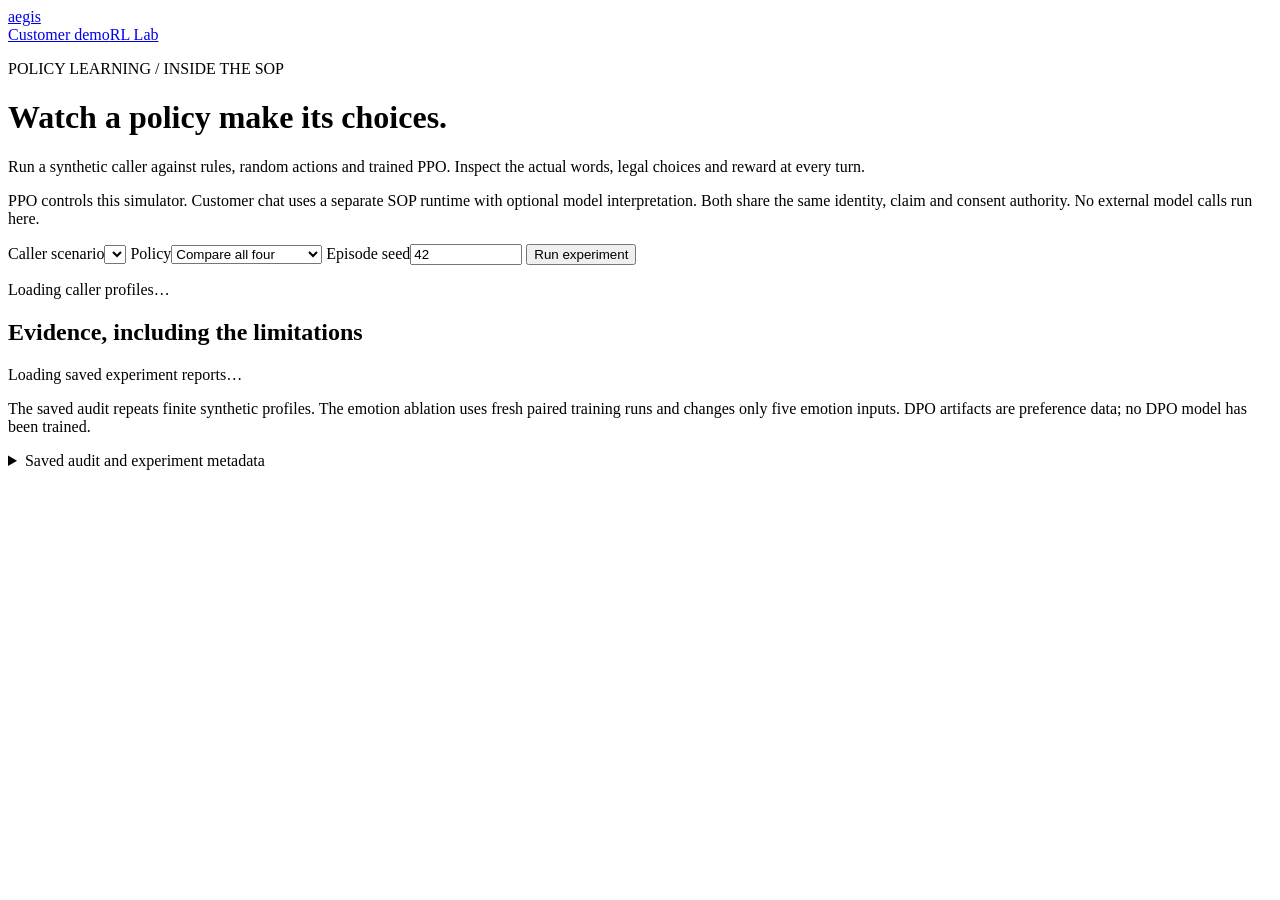
==== frontend/lab.html @ 6caac264 "feat(rl): deliver causal policy lab with audited checkpoints and acceptance flows" ====
<!DOCTYPE html>
<html lang="en">
<head>
  <meta charset="UTF-8"><meta name="viewport" content="width=device-width, initial-scale=1">
  <title>aegis — RL Lab</title>
  <link rel="stylesheet" href="/static/style.css"><link rel="stylesheet" href="/static/lab.css">
  <script src="/static/lab.js" defer></script>
</head>
<body>
  <div class="app-shell lab-shell">
    <header class="header"><a class="brand" href="/"><span class="brand-name">aegis</span></a>
      <nav class="header-actions" aria-label="Workspace"><a class="btn btn-secondary" href="/">Customer demo</a><a class="btn btn-primary" href="/lab" aria-current="page">RL Lab</a></nav></header>
    <main class="lab-main">
      <p class="eyebrow">POLICY LEARNING / INSIDE THE SOP</p><h1>Watch a policy make its choices.</h1>
      <p class="lab-intro">Run a synthetic caller against rules, random actions and trained PPO. Inspect the actual words, legal choices and reward at every turn.</p>
      <p class="lab-boundary">PPO controls this simulator. Customer chat uses a separate SOP runtime with optional model interpretation. Both share the same identity, claim and consent authority. No external model calls run here.</p>
      <form id="lab-form" class="lab-controls">
        <label>Caller scenario<select id="lab-profile" required aria-label="Caller scenario"></select></label>
        <label>Policy<select id="lab-policy"><option value="compare">Compare all four</option><option value="ppo42">PPO · seed 42</option><option value="ppo7">PPO · seed 7</option><option value="rule">Rule baseline</option><option value="random">Random legal actions</option></select></label>
        <label>Episode seed<input id="lab-seed" type="number" min="0" max="2147483647" value="42" required></label>
        <button id="lab-run" class="btn btn-primary" type="submit">Run experiment</button>
      </form>
      <p id="lab-status" role="status" aria-live="polite">Loading caller profiles…</p>
      <section id="lab-results" hidden aria-label="Experiment results">
        <div class="lab-table-wrap"><table class="lab-table"><caption>Measured outcomes — choose a policy to inspect</caption><thead><tr><th>Policy</th><th>Outcome</th><th>Turns</th><th>Return</th><th>Violations</th><th></th></tr></thead><tbody id="lab-summary"></tbody></table></div>
        <p class="lab-small">A human handoff is reported separately from case completion. Zero violations here reflect the active SOP mask; they are not proof of learned safety.</p>
        <div class="lab-replay"><label for="lab-turn" id="lab-turn-label">Turn 1</label><input type="range" id="lab-turn" min="0" max="0" value="0"><button id="lab-download" class="btn btn-secondary" type="button">Download run JSON</button></div>
        <div class="lab-columns">
          <section class="lab-card"><div class="lab-heading"><h2 id="lab-policy-title">Policy</h2><span class="tag" id="lab-phase"></span></div>
            <p id="lab-checkpoint" class="lab-small"></p>
            <div class="lab-message"><span class="eyebrow">CALLER CONTEXT</span><p id="lab-caller-before"></p></div>
            <div class="lab-message agent"><span class="eyebrow" id="lab-action"></span><p id="lab-agent"></p></div>
            <div class="lab-message"><span class="eyebrow">CALLER RESPONSE</span><p id="lab-caller-after"></p></div>
            <div class="lab-message agent" id="lab-final-box" hidden><span class="eyebrow">SOP CLOSING RESPONSE</span><p id="lab-final"></p></div>
          </section>
          <section class="lab-card"><h2>Choices at this turn</h2><p id="lab-distribution" class="lab-small"></p><div id="lab-actions"></div>
            <h3 class="lab-reward-heading">Reward breakdown</h3><dl id="lab-reward" class="lab-rewards"></dl>
            <details><summary>Observation before the action</summary><pre id="lab-observation"></pre></details>
          </section>
        </div>
      </section>
      <section class="lab-card evidence-card"><h2>Evidence, including the limitations</h2><p id="lab-evidence">Loading saved experiment reports…</p>
        <p class="lab-small">The saved audit repeats finite synthetic profiles. The emotion ablation uses fresh paired training runs and changes only five emotion inputs. DPO artifacts are preference data; no DPO model has been trained.</p>
        <details><summary>Saved audit and experiment metadata</summary><pre id="lab-evidence-json"></pre></details>
      </section>
    </main>
  </div>
</body></html>
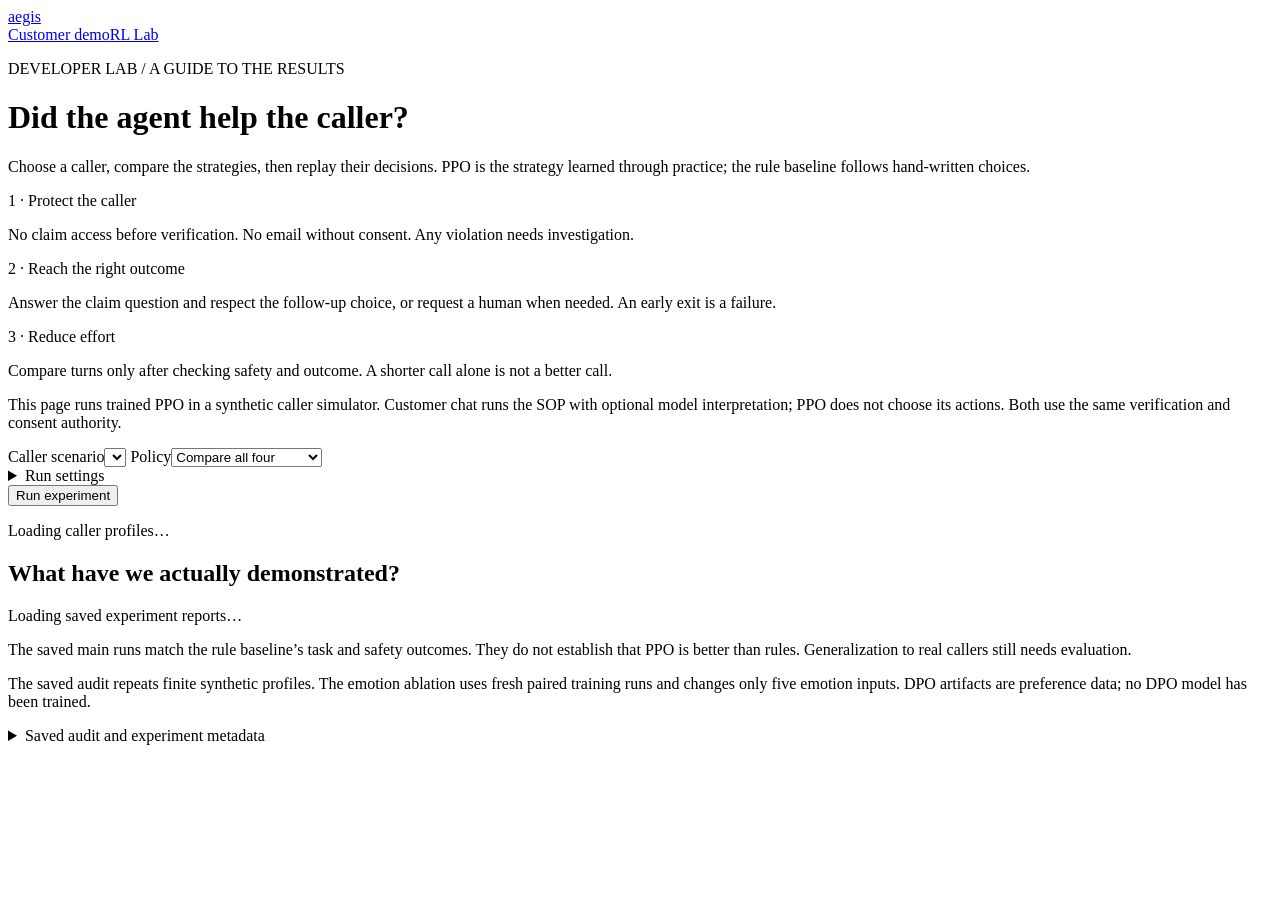
==== commit 11a85a89: "feat(ux): guide claims conversations and make verification and RL outcomes clear" ====
--- a/frontend/lab.html
+++ b/frontend/lab.html
@@ -11,35 +11,42 @@
     <header class="header"><a class="brand" href="/"><span class="brand-name">aegis</span></a>
       <nav class="header-actions" aria-label="Workspace"><a class="btn btn-secondary" href="/">Customer demo</a><a class="btn btn-primary" href="/lab" aria-current="page">RL Lab</a></nav></header>
     <main class="lab-main">
-      <p class="eyebrow">POLICY LEARNING / INSIDE THE SOP</p><h1>Watch a policy make its choices.</h1>
-      <p class="lab-intro">Run a synthetic caller against rules, random actions and trained PPO. Inspect the actual words, legal choices and reward at every turn.</p>
-      <p class="lab-boundary">PPO controls this simulator. Customer chat uses a separate SOP runtime with optional model interpretation. Both share the same identity, claim and consent authority. No external model calls run here.</p>
+      <p class="eyebrow">DEVELOPER LAB / A GUIDE TO THE RESULTS</p><h1>Did the agent help the caller?</h1>
+      <p class="lab-intro">Choose a caller, compare the strategies, then replay their decisions. PPO is the strategy learned through practice; the rule baseline follows hand-written choices.</p>
+      <div class="lab-guide" aria-label="What good performance means">
+        <article><span>1 · Protect the caller</span><p>No claim access before verification. No email without consent. Any violation needs investigation.</p></article>
+        <article><span>2 · Reach the right outcome</span><p>Answer the claim question and respect the follow-up choice, or request a human when needed. An early exit is a failure.</p></article>
+        <article><span>3 · Reduce effort</span><p>Compare turns only after checking safety and outcome. A shorter call alone is not a better call.</p></article>
+      </div>
+      <p class="lab-boundary">This page runs trained PPO in a synthetic caller simulator. Customer chat runs the SOP with optional model interpretation; PPO does not choose its actions. Both use the same verification and consent authority.</p>
       <form id="lab-form" class="lab-controls">
         <label>Caller scenario<select id="lab-profile" required aria-label="Caller scenario"></select></label>
         <label>Policy<select id="lab-policy"><option value="compare">Compare all four</option><option value="ppo42">PPO · seed 42</option><option value="ppo7">PPO · seed 7</option><option value="rule">Rule baseline</option><option value="random">Random legal actions</option></select></label>
-        <label>Episode seed<input id="lab-seed" type="number" min="0" max="2147483647" value="42" required></label>
+        <details class="lab-settings"><summary>Run settings</summary><label>Random seed<input id="lab-seed" type="number" min="0" max="2147483647" value="42" required></label><p class="lab-small">Keeps the caller’s random variations repeatable. PPO seed 42 and 7 identify two separate training runs.</p></details>
         <button id="lab-run" class="btn btn-primary" type="submit">Run experiment</button>
       </form>
       <p id="lab-status" role="status" aria-live="polite">Loading caller profiles…</p>
       <section id="lab-results" hidden aria-label="Experiment results">
-        <div class="lab-table-wrap"><table class="lab-table"><caption>Measured outcomes — choose a policy to inspect</caption><thead><tr><th>Policy</th><th>Outcome</th><th>Turns</th><th>Return</th><th>Violations</th><th></th></tr></thead><tbody id="lab-summary"></tbody></table></div>
+        <p id="lab-takeaway" class="lab-takeaway" role="status"></p>
+        <div class="lab-table-wrap"><table class="lab-table"><caption>This run’s results — choose a strategy to replay</caption><thead><tr><th>Strategy</th><th>Outcome</th><th>Turns</th><th>Training score</th><th>Rule violations</th><th></th></tr></thead><tbody id="lab-summary"></tbody></table></div>
         <p class="lab-small">A human handoff is reported separately from case completion. Zero violations here reflect the active SOP mask; they are not proof of learned safety.</p>
         <div class="lab-replay"><label for="lab-turn" id="lab-turn-label">Turn 1</label><input type="range" id="lab-turn" min="0" max="0" value="0"><button id="lab-download" class="btn btn-secondary" type="button">Download run JSON</button></div>
         <div class="lab-columns">
           <section class="lab-card"><div class="lab-heading"><h2 id="lab-policy-title">Policy</h2><span class="tag" id="lab-phase"></span></div>
-            <p id="lab-checkpoint" class="lab-small"></p>
+            <details><summary>Model and training record</summary><p id="lab-checkpoint" class="lab-small"></p></details>
             <div class="lab-message"><span class="eyebrow">CALLER CONTEXT</span><p id="lab-caller-before"></p></div>
             <div class="lab-message agent"><span class="eyebrow" id="lab-action"></span><p id="lab-agent"></p></div>
             <div class="lab-message"><span class="eyebrow">CALLER RESPONSE</span><p id="lab-caller-after"></p></div>
             <div class="lab-message agent" id="lab-final-box" hidden><span class="eyebrow">SOP CLOSING RESPONSE</span><p id="lab-final"></p></div>
           </section>
-          <section class="lab-card"><h2>Choices at this turn</h2><p id="lab-distribution" class="lab-small"></p><div id="lab-actions"></div>
-            <h3 class="lab-reward-heading">Reward breakdown</h3><dl id="lab-reward" class="lab-rewards"></dl>
+          <section class="lab-card"><h2>What could the agent do?</h2><p class="lab-small">The percentage shows the strategy’s preference for an action, not the chance that its answer is correct. Blocked actions are forbidden by the workflow.</p><p id="lab-distribution" class="lab-small"></p><div id="lab-actions"></div>
+            <details><summary>Why this turn earned its training score</summary><p class="lab-small">Reward is a score we designed for training, not a customer satisfaction rating. Only nonzero components are shown. Check the outcome before comparing scores.</p><dl id="lab-reward" class="lab-rewards"></dl></details>
             <details><summary>Observation before the action</summary><pre id="lab-observation"></pre></details>
           </section>
         </div>
       </section>
-      <section class="lab-card evidence-card"><h2>Evidence, including the limitations</h2><p id="lab-evidence">Loading saved experiment reports…</p>
+      <section class="lab-card evidence-card"><h2>What have we actually demonstrated?</h2><p id="lab-evidence">Loading saved experiment reports…</p>
+        <p class="lab-small">The saved main runs match the rule baseline’s task and safety outcomes. They do not establish that PPO is better than rules. Generalization to real callers still needs evaluation.</p>
         <p class="lab-small">The saved audit repeats finite synthetic profiles. The emotion ablation uses fresh paired training runs and changes only five emotion inputs. DPO artifacts are preference data; no DPO model has been trained.</p>
         <details><summary>Saved audit and experiment metadata</summary><pre id="lab-evidence-json"></pre></details>
       </section>
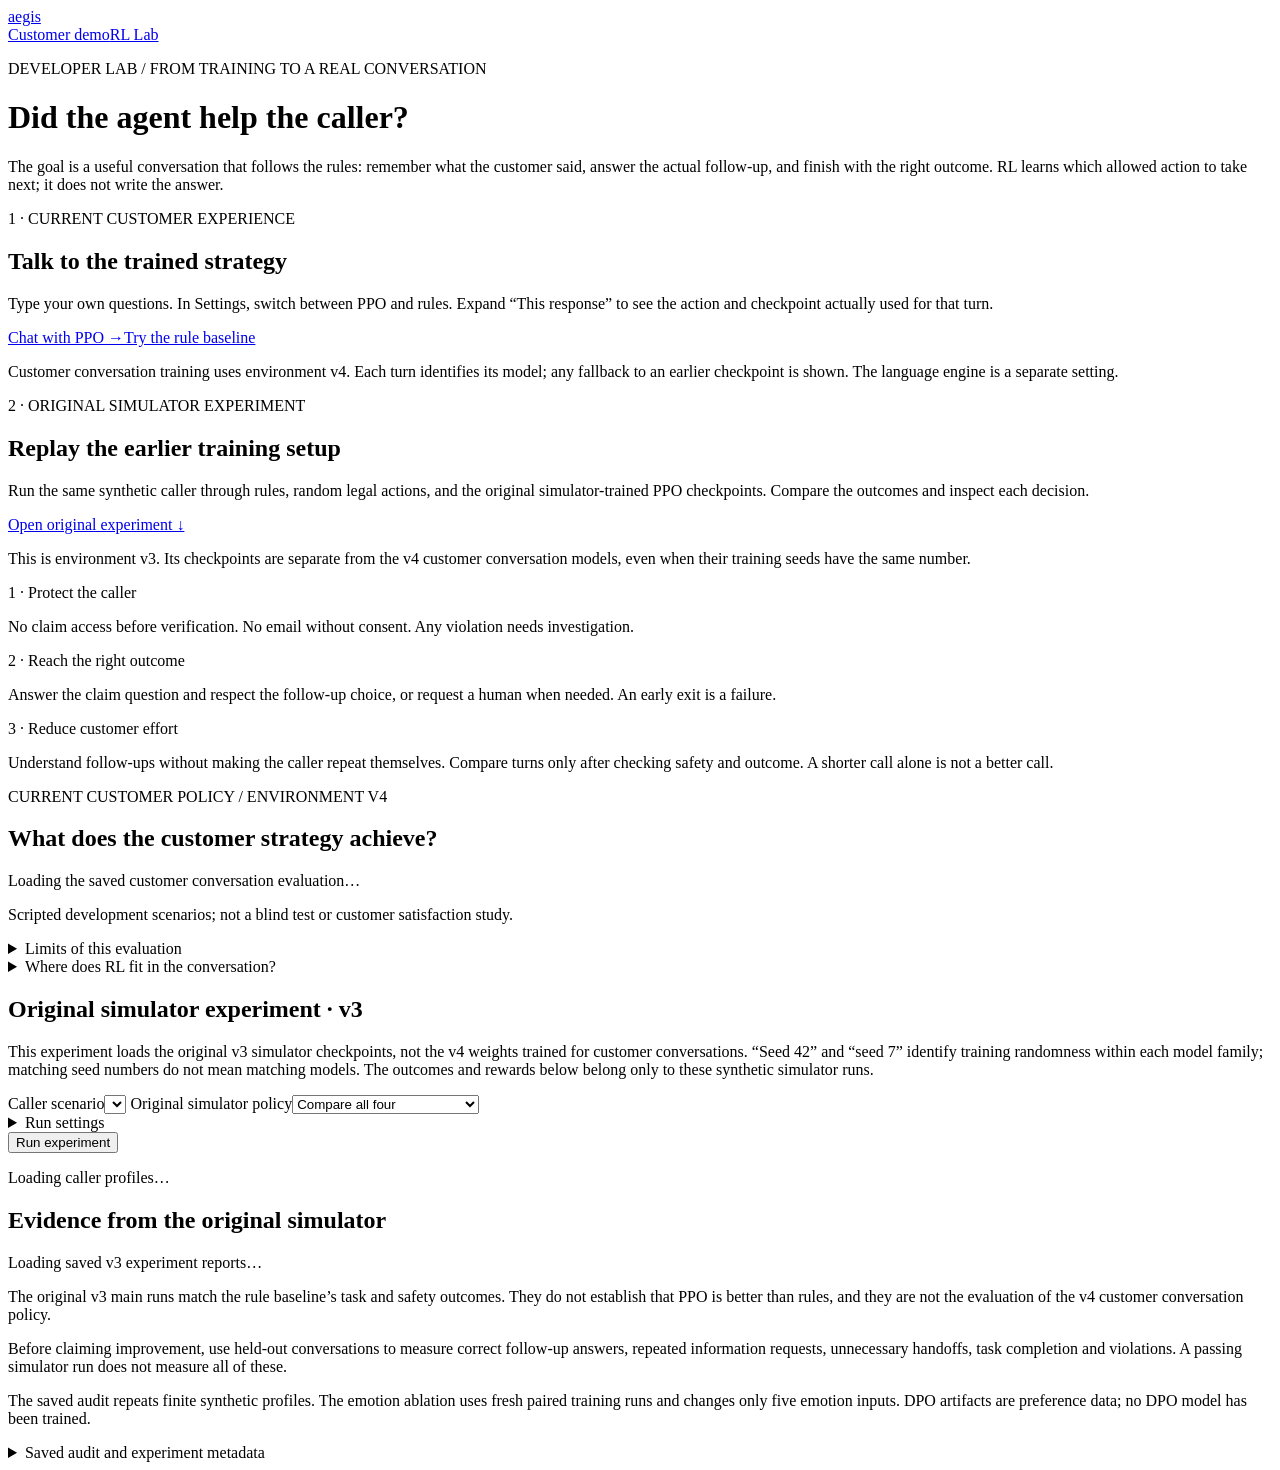
==== commit a93b4761: "feat(agent): connect customer chat to trained PPO and contextual dialogue" ====
--- a/frontend/lab.html
+++ b/frontend/lab.html
@@ -11,17 +11,45 @@
     <header class="header"><a class="brand" href="/"><span class="brand-name">aegis</span></a>
       <nav class="header-actions" aria-label="Workspace"><a class="btn btn-secondary" href="/">Customer demo</a><a class="btn btn-primary" href="/lab" aria-current="page">RL Lab</a></nav></header>
     <main class="lab-main">
-      <p class="eyebrow">DEVELOPER LAB / A GUIDE TO THE RESULTS</p><h1>Did the agent help the caller?</h1>
-      <p class="lab-intro">Choose a caller, compare the strategies, then replay their decisions. PPO is the strategy learned through practice; the rule baseline follows hand-written choices.</p>
+      <p class="eyebrow">DEVELOPER LAB / FROM TRAINING TO A REAL CONVERSATION</p><h1>Did the agent help the caller?</h1>
+      <p class="lab-intro">The goal is a useful conversation that follows the rules: remember what the customer said, answer the actual follow-up, and finish with the right outcome. RL learns which allowed action to take next; it does not write the answer.</p>
+      <div class="lab-entrypoints">
+        <article class="lab-entrypoint"><span class="eyebrow">1 · CURRENT CUSTOMER EXPERIENCE</span><h2>Talk to the trained strategy</h2><p>Type your own questions. In Settings, switch between PPO and rules. Expand “This response” to see the action and checkpoint actually used for that turn.</p><a class="btn btn-primary" href="/?controller=ppo42" id="lab-open-chat">Chat with PPO →</a><a class="text-button" href="/?controller=rule">Try the rule baseline</a><p class="lab-small">Customer conversation training uses environment v4. Each turn identifies its model; any fallback to an earlier checkpoint is shown. The language engine is a separate setting.</p></article>
+        <article class="lab-entrypoint"><span class="eyebrow">2 · ORIGINAL SIMULATOR EXPERIMENT</span><h2>Replay the earlier training setup</h2><p>Run the same synthetic caller through rules, random legal actions, and the original simulator-trained PPO checkpoints. Compare the outcomes and inspect each decision.</p><a class="btn btn-secondary" href="#lab-form">Open original experiment ↓</a><p class="lab-small">This is environment v3. Its checkpoints are separate from the v4 customer conversation models, even when their training seeds have the same number.</p></article>
+      </div>
       <div class="lab-guide" aria-label="What good performance means">
         <article><span>1 · Protect the caller</span><p>No claim access before verification. No email without consent. Any violation needs investigation.</p></article>
         <article><span>2 · Reach the right outcome</span><p>Answer the claim question and respect the follow-up choice, or request a human when needed. An early exit is a failure.</p></article>
-        <article><span>3 · Reduce effort</span><p>Compare turns only after checking safety and outcome. A shorter call alone is not a better call.</p></article>
+        <article><span>3 · Reduce customer effort</span><p>Understand follow-ups without making the caller repeat themselves. Compare turns only after checking safety and outcome. A shorter call alone is not a better call.</p></article>
       </div>
-      <p class="lab-boundary">This page runs trained PPO in a synthetic caller simulator. Customer chat runs the SOP with optional model interpretation; PPO does not choose its actions. Both use the same verification and consent authority.</p>
+      <section class="lab-card customer-evidence" aria-labelledby="customer-evidence-heading">
+        <p class="eyebrow">CURRENT CUSTOMER POLICY / ENVIRONMENT V4</p><h2 id="customer-evidence-heading">What does the customer strategy achieve?</h2>
+        <p id="customer-evidence-status" class="lab-small" role="status">Loading the saved customer conversation evaluation…</p>
+        <div id="customer-evidence-results" hidden>
+          <label class="customer-policy-picker" for="customer-result-policy">Inspect a strategy<select id="customer-result-policy"></select></label>
+          <div class="customer-metric-grid">
+            <article><span>Cases completed</span><strong id="customer-completion">Not reported</strong><p>Answered the scripted questions and completed the follow-up choice.</p></article>
+            <article><span>Distressed turns ignored</span><strong id="customer-ignored">Not reported</strong><p>Lower is better. Measures missed empathy when the scripted caller expressed distress.</p></article>
+            <article><span>Unnecessary verification explanations</span><strong id="customer-repetition">Not reported</strong><p>Total in this evaluation. Lower means less unneeded repetition.</p></article>
+            <article><span>Safety violations</span><strong id="customer-safety">Not reported</strong><p>Target: zero. SOP gates enforce the boundary; this is not proof of learned safety.</p></article>
+          </div>
+          <p id="customer-evidence-takeaway" class="lab-takeaway"></p>
+          <details class="customer-comparison"><summary>Compare all strategies and inspect the measurements</summary>
+            <div class="lab-table-wrap"><table class="lab-table"><caption>All checkpoints evaluated on the same v4 customer scenarios</caption><thead><tr><th>Strategy</th><th>Completed</th><th>Appropriate handoffs</th><th>Unresolved handoffs</th><th>Distress ignored</th><th>Unneeded explanations</th><th>Violations</th><th>Mean policy decisions</th></tr></thead><tbody id="customer-comparison-rows"></tbody></table></div>
+            <p class="lab-small">A necessary handoff is counted separately from a caller asking for a person because the agent did not help. Policy decisions count action selections; they are not a count of all customer and assistant messages.</p>
+            <p class="lab-small" id="customer-evidence-checkpoint"></p><p class="lab-small" id="customer-evidence-other-metrics"></p>
+          </details>
+          <a class="text-button" id="customer-report-download" href="/api/lab/customer-report" download="aegis-customer-policy-report.json">Download the customer evaluation JSON ↓</a>
+        </div>
+        <p id="customer-evidence-scope" class="lab-small">Scripted development scenarios; not a blind test or customer satisfaction study.</p>
+        <details id="customer-limits"><summary>Limits of this evaluation</summary><p id="customer-evidence-limitations" class="lab-small">This is a finite development evaluation with synthetic callers, not a blind test or customer satisfaction score. Shared language and follow-up improvements apply to every controller and must not be credited to PPO alone.</p></details>
+      </section>
+      <details class="lab-explainer"><summary>Where does RL fit in the conversation?</summary><ol><li><strong>Understand:</strong> interpret the customer’s message in the context of earlier turns.</li><li><strong>Constrain:</strong> the SOP determines which actions and claim data are allowed.</li><li><strong>Choose:</strong> PPO uses its trained weights to select an allowed action. Required steps remain under SOP control.</li><li><strong>Respond:</strong> answer from authorized records, then wait for the customer’s next message.</li></ol><p class="lab-small">A trained action policy is not a fine-tuned language model. Better language interpretation and better action choices need separate tests.</p></details>
+      <h2 class="lab-section-title">Original simulator experiment · v3</h2>
+      <p class="lab-boundary">This experiment loads the original v3 simulator checkpoints, not the v4 weights trained for customer conversations. “Seed 42” and “seed 7” identify training randomness within each model family; matching seed numbers do not mean matching models. The outcomes and rewards below belong only to these synthetic simulator runs.</p>
       <form id="lab-form" class="lab-controls">
         <label>Caller scenario<select id="lab-profile" required aria-label="Caller scenario"></select></label>
-        <label>Policy<select id="lab-policy"><option value="compare">Compare all four</option><option value="ppo42">PPO · seed 42</option><option value="ppo7">PPO · seed 7</option><option value="rule">Rule baseline</option><option value="random">Random legal actions</option></select></label>
+        <label>Original simulator policy<select id="lab-policy"><option value="compare">Compare all four</option><option value="ppo42">Simulator v3 PPO · seed 42</option><option value="ppo7">Simulator v3 PPO · seed 7</option><option value="rule">Rule baseline</option><option value="random">Random legal actions</option></select></label>
         <details class="lab-settings"><summary>Run settings</summary><label>Random seed<input id="lab-seed" type="number" min="0" max="2147483647" value="42" required></label><p class="lab-small">Keeps the caller’s random variations repeatable. PPO seed 42 and 7 identify two separate training runs.</p></details>
         <button id="lab-run" class="btn btn-primary" type="submit">Run experiment</button>
       </form>
@@ -45,8 +73,9 @@
           </section>
         </div>
       </section>
-      <section class="lab-card evidence-card"><h2>What have we actually demonstrated?</h2><p id="lab-evidence">Loading saved experiment reports…</p>
-        <p class="lab-small">The saved main runs match the rule baseline’s task and safety outcomes. They do not establish that PPO is better than rules. Generalization to real callers still needs evaluation.</p>
+      <section class="lab-card evidence-card"><h2>Evidence from the original simulator</h2><p id="lab-evidence">Loading saved v3 experiment reports…</p>
+        <p class="lab-small">The original v3 main runs match the rule baseline’s task and safety outcomes. They do not establish that PPO is better than rules, and they are not the evaluation of the v4 customer conversation policy.</p>
+        <p class="lab-small">Before claiming improvement, use held-out conversations to measure correct follow-up answers, repeated information requests, unnecessary handoffs, task completion and violations. A passing simulator run does not measure all of these.</p>
         <p class="lab-small">The saved audit repeats finite synthetic profiles. The emotion ablation uses fresh paired training runs and changes only five emotion inputs. DPO artifacts are preference data; no DPO model has been trained.</p>
         <details><summary>Saved audit and experiment metadata</summary><pre id="lab-evidence-json"></pre></details>
       </section>
